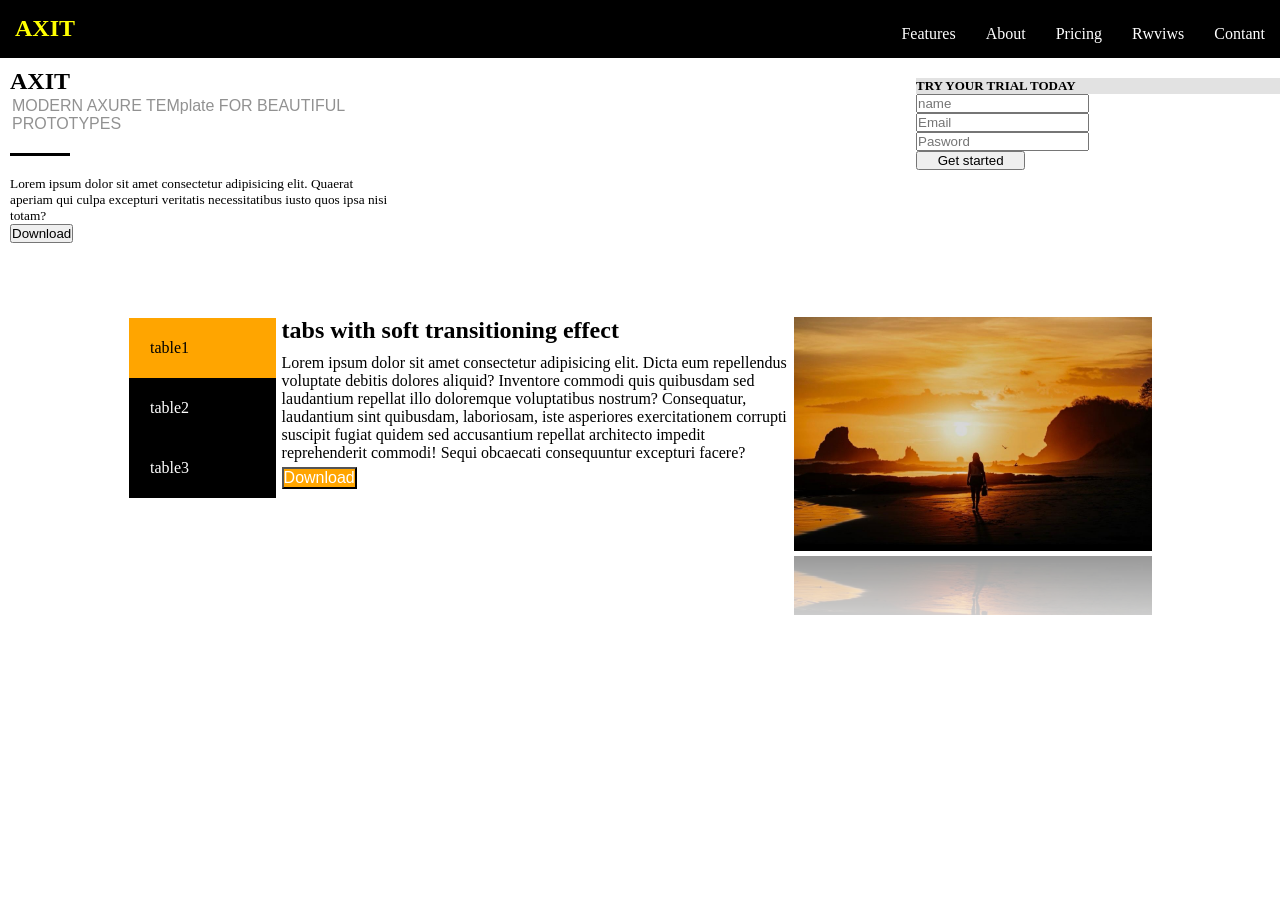
==== task web/index.html @ 0183dc54 "tasks" ====
<!DOCTYPE html>
<html lang="en">
<head>
    <meta charset="UTF-8">
    <meta name="viewport" content="width=device-width, initial-scale=1.0">
    <title>Document</title>
    <link rel="stylesheet" href="style.css">
</head>
<body>
    
    <nav class=" navbar">
        <div class="logo">
            <h2>AXIT</h2>
        </div>
        <ul>
           <li><a href="">Features</a></li>
           <li><a href="">About</a></li>
           <li><a href="">Pricing</a></li>
           <li><a href="">Rwviws</a></li>
           <li><a href="">Contant</a></li>
        </ul>
    
    </nav>
    <section class="bage-1">
        <div class="bage-">
    <h1 class="adress">AXIT</h1>
    <P class="adress-1">MODERN AXURE TEMplate FOR BEAUTIFUL PROTOTYPES</P>
    <hr class="border">
    <p class="lorem">Lorem ipsum dolor sit amet consectetur adipisicing elit. Quaerat aperiam qui culpa excepturi veritatis necessitatibus iusto quos ipsa nisi totam? </p>  
    <button>Download</button>
    </div>
   <div class="format-formm">
    <h2 class="adress-form">TRY YOUR TRIAL TODAY</h2>
 <form>
<input type="text" placeholder="name"><br>
<input type="email" placeholder="Email"><br>
<input type="password" placeholder="Pasword"><br>
<input class="sub" type="submit" value="Get started">
 </form>
 </div> 
</div>
    </section>
    <div class="all">
    <section class="table1s">
<div class="table1-1">table1</div>
<div class="table1-2">table2</div>
<div class="table1-3">table3</div>
    </section>
    <section class="section-2 ">
<h2 class="h">tabs with soft transitioning effect</h2>
<p>Lorem ipsum dolor sit amet consectetur adipisicing elit. Dicta eum repellendus voluptate debitis dolores aliquid? Inventore commodi quis quibusdam sed laudantium repellat illo doloremque voluptatibus nostrum? Consequatur, laudantium sint quibusdam, laboriosam, iste asperiores exercitationem corrupti suscipit fugiat quidem sed accusantium repellat architecto impedit reprehenderit commodi! Sequi obcaecati consequuntur excepturi facere?</p>
<button class="but">Download</button>
    </section>
    <section class="photo">
 <img src="photo/WhatsApp Image 2026-08-04 at 11.51.46 AM.jpeg">
    </section>
    </div>
</body>
</html>
---- task web/style.css ----
*{
padding: 0%;
margin: 0%;
box-sizing: border-box;


}
.navbar{
    overflow: hidden;
    background-color: black;
    overflow: hidden;
}
.logo{
    float: left;
    color: yellow;
    padding: 15px;
}


.navbar ul{
    list-style-type: none;
    padding: 0px;
    margin: 0px;
    float: right;
}
.navbar a{
color: white;
text-decoration: none;
display: block;
text-align: center;
display:inline-block;
padding: 15px;
margin-top: 10px;

}
.navbar li{
    float: left;
}

.bage-1 {
    overflow: hidden;
    margin: 10px;  
    width: 100%; 
    height: 100%; 
              
}
.lorem{
    font-size:smaller;
    text-align: left;
}
.border{
    width: 60px;
    height: 3px;
    background-color: black;
    border: none;
    margin: 20px 0;
}
.adress-1{
    font-size:medium;
    margin: 2px;
    color: rgba(0, 0, 0, 0.432);
    font-family: Verdana, Geneva, Tahoma, sans-serif;
  
}
.bage-{
    float: left;
    width: 30%;
}
.format-formm{
 border: 10px solid white ;
 width:30%;
 float: right;
}

.adress-form{
    font-size: small;

    background-color: rgba(211, 211, 211, 0.656);
}
.sub{

    width: 30%;
    text-align: center;
    
}
.all{

width: 90%;
overflow: hidden;
margin: auto;
padding: 5%;
margin-top: 5px;
}
.table1s{
border: 1px rgba(0, 0, 0, 0) solid;
width: 15%;
float: left;
padding-right:5px ;

}
.table1-1{
    border: 1px rgba(0, 0, 0, 0) solid;
padding: 20px;
background-color: orange;

}
.table1-2{
    border: 1px rgba(0, 0, 0, 0) solid;
    padding: 20px;
    color: white;
    background-color: black;
    
}
.table1-3{
    border: 1px rgba(0, 0, 0, 0.059) solid;
    padding: 20px;
    color: white;
    background-color: black;
    
}
.section-2{
    float: left;
    width: 50%;
    font-size: medium;
    padding: o 40px;

}
.h{
    padding-bottom: 10px;
}
.photo{
    float: left;
   width: 35%;
}

.photo img {
    max-width: 100%;
    height: auto;
    display: block;
    
    /* الكود السحري لعمل الانعكاس */
    -webkit-box-reflect: below 5px linear-gradient(transparent, transparent, rgba(0, 0, 0, 0.4));
}
.but{
    background-color:orange ;
    color: white;
    font-size: medium;
    margin-top: 5px;
}
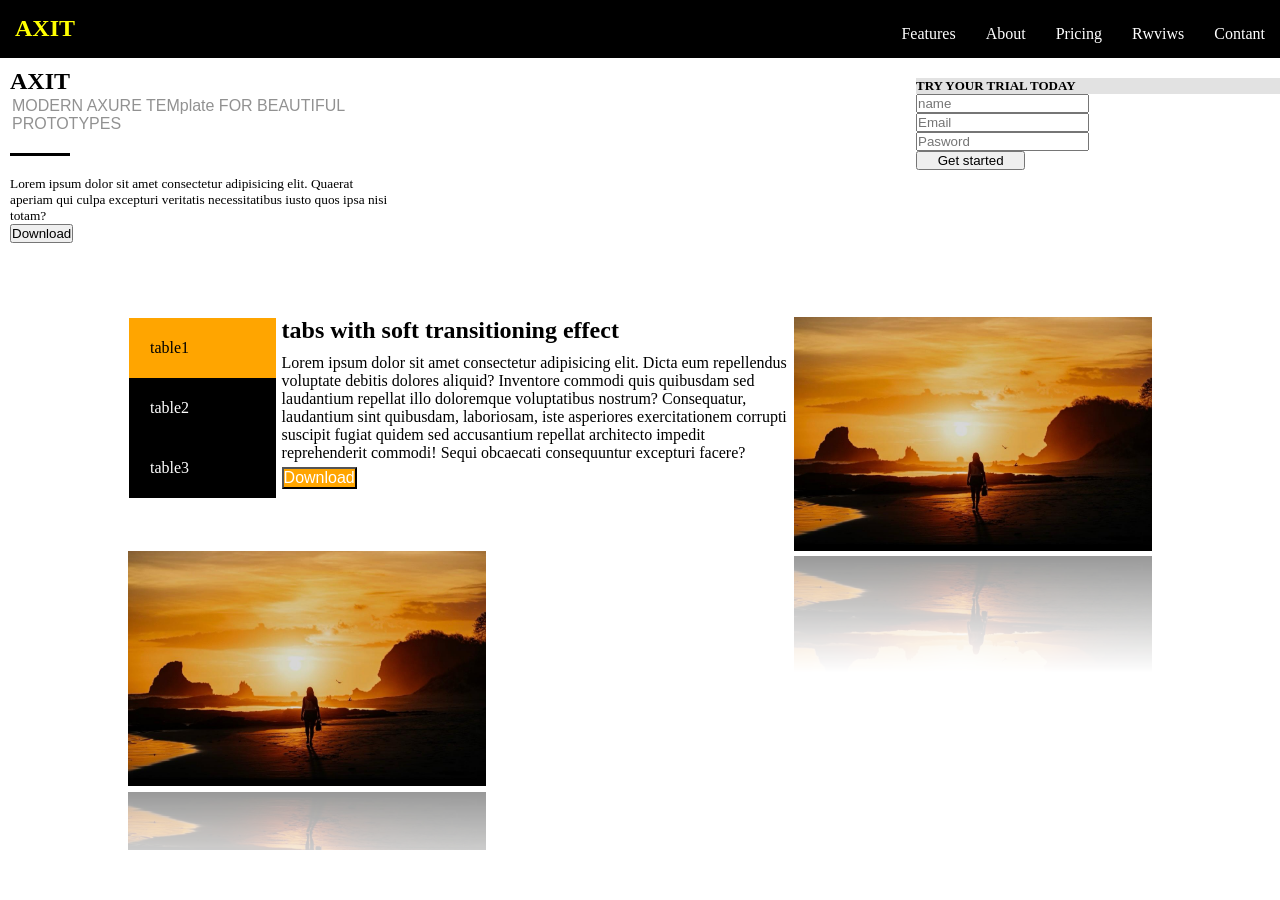
==== commit 7471e33b: "edit in task 4" ====
--- a/task web/index.html
+++ b/task web/index.html
@@ -54,6 +54,9 @@
     <section class="photo">
  <img src="photo/WhatsApp Image 2026-08-04 at 11.51.46 AM.jpeg">
     </section>
+      <section class="photo">
+ <img src="photo/WhatsApp Image 2026-08-04 at 11.51.46 AM.jpeg">
+    </section>
     </div>
 </body>
 </html>
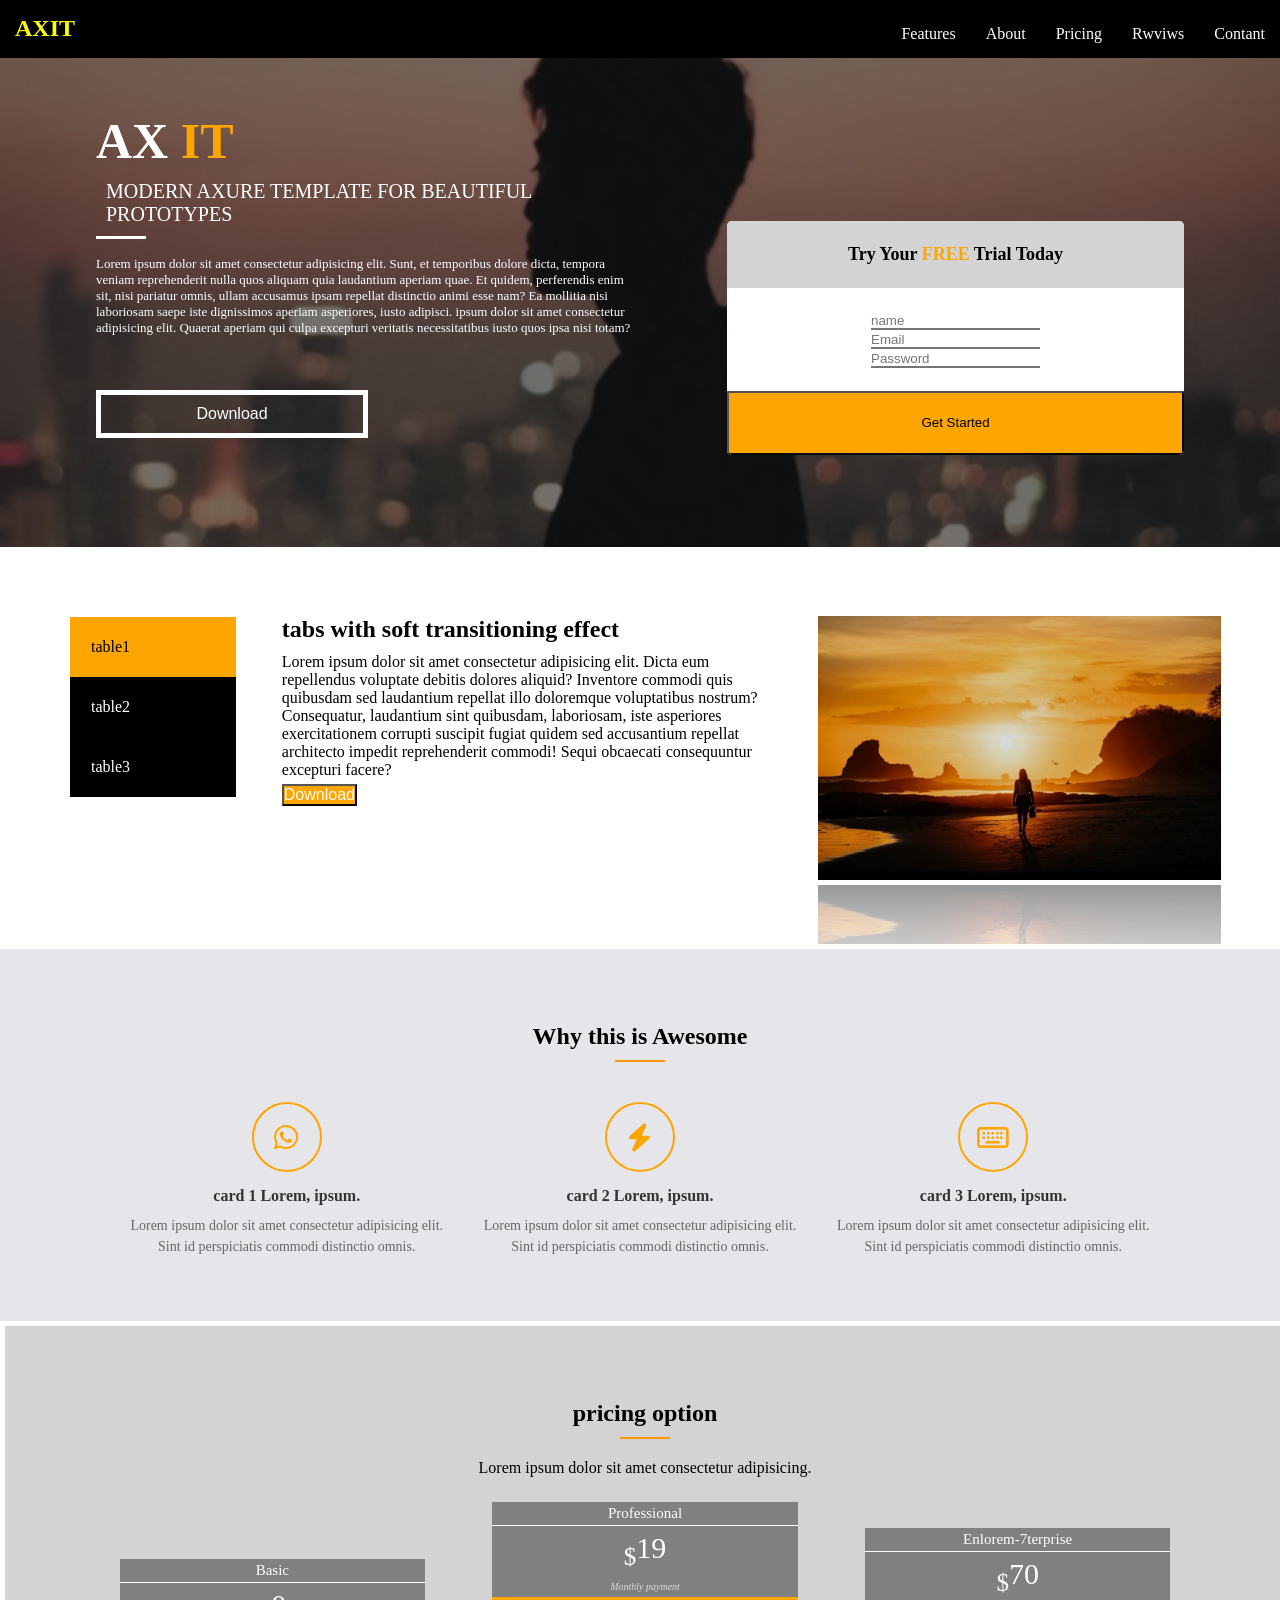
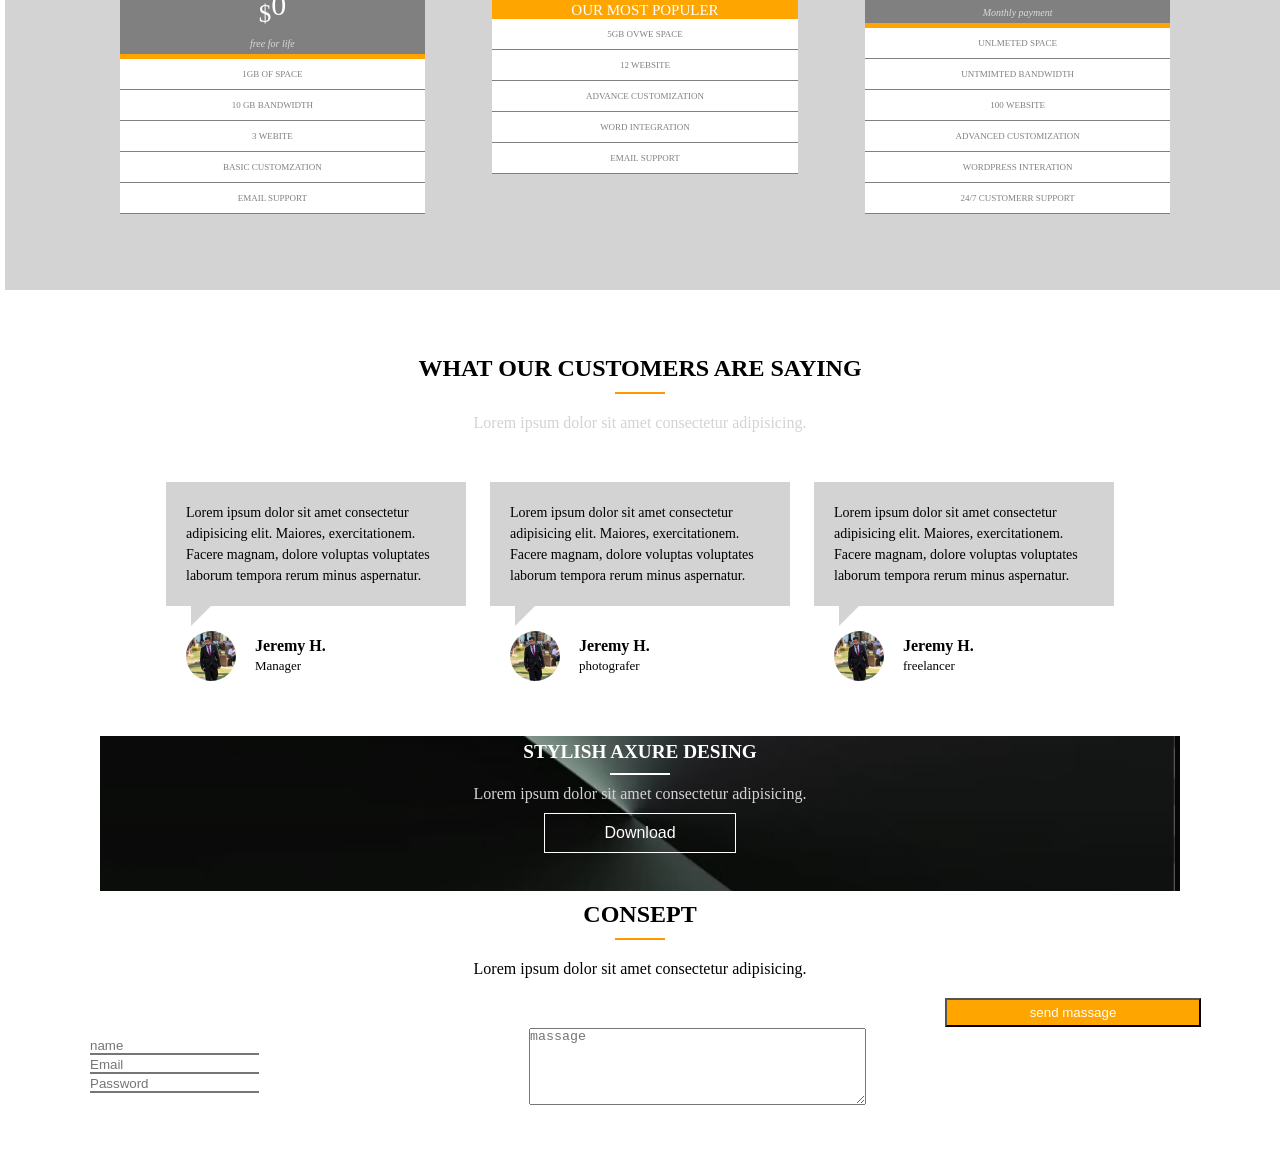
==== commit e8883b21: "form" ====
--- a/task web/index.html
+++ b/task web/index.html
@@ -3,8 +3,10 @@
 <head>
     <meta charset="UTF-8">
     <meta name="viewport" content="width=device-width, initial-scale=1.0">
+    <link rel="stylesheet" href="https://cdnjs.cloudflare.com/ajax/libs/font-awesome/6.4.0/css/all.min.css">
+    <link rel="stylesheet" href="style.css">
     <title>Document</title>
-    <link rel="stylesheet" href="style.css">
+    
 </head>
 <body>
     
@@ -21,25 +23,34 @@
         </ul>
     
     </nav>
-    <section class="bage-1">
-        <div class="bage-">
-    <h1 class="adress">AXIT</h1>
-    <P class="adress-1">MODERN AXURE TEMplate FOR BEAUTIFUL PROTOTYPES</P>
-    <hr class="border">
-    <p class="lorem">Lorem ipsum dolor sit amet consectetur adipisicing elit. Quaerat aperiam qui culpa excepturi veritatis necessitatibus iusto quos ipsa nisi totam? </p>  
-    <button>Download</button>
-    </div>
-   <div class="format-formm">
-    <h2 class="adress-form">TRY YOUR TRIAL TODAY</h2>
- <form>
-<input type="text" placeholder="name"><br>
-<input type="email" placeholder="Email"><br>
-<input type="password" placeholder="Pasword"><br>
-<input class="sub" type="submit" value="Get started">
- </form>
- </div> 
-</div>
-    </section>
+<section class="section-1">
+    <div class="bg-color">   
+        <div class="contain-1">
+            <div class="bage-">
+                <h1 class="adress"><b>AX</b> <span class="i">IT</span> </h1>
+                <p class="adress-1">MODERN AXURE TEMPLATE FOR BEAUTIFUL PROTOTYPES</p>
+
+                <hr class="border">
+                <p class="lorem">Lorem ipsum dolor sit amet consectetur adipisicing elit. Sunt, et temporibus dolore dicta, tempora veniam reprehenderit nulla quos aliquam quia laudantium aperiam quae. Et quidem, perferendis enim sit, nisi pariatur omnis, ullam accusamus ipsam repellat distinctio animi esse nam? Ea mollitia nisi laboriosam saepe iste dignissimos aperiam asperiores, iusto adipisci. ipsum dolor sit amet consectetur adipisicing elit. Quaerat aperiam qui culpa excepturi veritatis necessitatibus iusto quos ipsa nisi totam?</p>  
+                <button class="btn-download">Download</button>
+            </div>
+            <div class="format-formm">
+                <h2 class="adress-form">Try Your <span class="F">FREE</span>  Trial Today</h2>
+
+                <form>
+
+                    <div class="inputs">
+                    <input  type="text" placeholder="name" class="name"><br>
+                    <input type="email" placeholder="Email" class="email"><br>
+                    <input type="password" placeholder="Password" class="Password"><br>
+                    </div>
+                    <input  type="submit" value="Get Started" class="sub">
+                </form>
+            </div>
+            <div class="clear"></div>
+        </div>
+    </div>
+</section>    
     <div class="all">
     <section class="table1s">
 <div class="table1-1">table1</div>
@@ -54,9 +65,154 @@
     <section class="photo">
  <img src="photo/WhatsApp Image 2026-08-04 at 11.51.46 AM.jpeg">
     </section>
-      <section class="photo">
- <img src="photo/WhatsApp Image 2026-08-04 at 11.51.46 AM.jpeg">
-    </section>
-    </div>
+    </div>
+    
+<section class="style-section">
+    
+    <h2 class="title">Why this is Awesome</h2>
+    <hr class="pord">
+    <div class="cards-container clearfix">
+        <div class="card">
+        <div class="icon-circle">
+         <i class="fa-brands fa-whatsapp"></i>
+            </div>
+            <h3>card 1 Lorem, ipsum.</h3>
+            <p>Lorem ipsum dolor sit amet consectetur adipisicing elit. Sint id perspiciatis commodi distinctio omnis.</p>
+        </div>
+
+        
+        <div class="card">
+            <div class="icon-circle">
+                <i class="fa-solid fa-bolt"></i>
+            </div>
+            <h3>card 2 Lorem, ipsum.</h3>
+            <p>Lorem ipsum dolor sit amet consectetur adipisicing elit. Sint id perspiciatis commodi distinctio omnis.</p>
+        </div>
+
+        
+        <div class="card">
+            <div class="icon-circle">
+                <i class="fa-regular fa-keyboard"></i>
+            </div>
+            <h3>card 3 Lorem, ipsum.</h3>
+            <p>Lorem ipsum dolor sit amet consectetur adipisicing elit. Sint id perspiciatis commodi distinctio omnis.</p>
+        </div>
+
+    </div>
+</section>
+
+<section class="section-4">
+    <h2 class="title-4">pricing option</h2>
+    <hr class="pord">
+    <p class="Lorem-7">Lorem ipsum dolor sit amet consectetur adipisicing.</p>
+<div class="mony-1">
+    <div class="bas-0">
+        <div class="bas">Basic</div>
+<div class="dolar-0"><sub>$</sub>0</div>
+<div class="free">free for life</div>
+ </div>
+<div class="gb-1">1GB OF SPACE</div>
+<div class="gb-10">10 GB BANDWIDTH</div>
+<div class="we-3">3 WEBITE</div>
+<div class="ba">BASIC CUSTOMZATION</div>
+<div class="em">EMAIL SUPPORT</div>
+</div>
+<div class="mony-2">
+<div class="pro">Professional</div>
+<div class="dolar-19"><sub>$</sub>19</div>
+<div class="mon">Monthly payment</div>
+<div class="or">OUR MOST POPULER</div>
+<div class="g-5"> 5GB OVWE SPACE</div>
+<div class="we-12">12 WEBSITE</div>
+<div class="ad">ADVANCE CUSTOMIZATION</div>
+<div class="wo">WORD INTEGRATION</div>
+<div class="ema">EMAIL SUPPORT</div>
+</div>
+<div class="mony-3">
+    <div class="ent">Enlorem-7terprise</div>
+    <div class="dolar-70"><sub>$</sub>70</div> 
+    <div class="mot">Monthly payment</div> 
+    <div class="un">UNLMETED SPACE</div> 
+    <div class="unt">UNTMIMTED BANDWIDTH</div> 
+    <div class="we-100">100 WEBSITE</div> 
+    <div class="adva">ADVANCED CUSTOMIZATION</div> 
+    <div class="word">WORDPRESS INTERATION</div> 
+    <div class="cost">24/7 CUSTOMERR SUPPORT</div> 
+</div>
+</section>
+
+<section class="Images">
+    <h2 class="title-4">WHAT OUR CUSTOMERS ARE SAYING</h2>
+
+    <hr class="pord">
+    <p class="s">Lorem ipsum dolor sit amet consectetur adipisicing.</p>
+    
+    <div class="section-5">
+        <div class="box">
+            <div class="ser">
+                <p class="lorem-20">Lorem ipsum dolor sit amet consectetur adipisicing elit. Maiores, exercitationem. Facere magnam, dolore voluptas voluptates laborum tempora rerum minus aspernatur.</p>
+            </div>
+<div class="user-info">
+    <img src="photo/WhatsApp Image 2026-08-07 at 8.07.21 AM.jpeg" class="img-1">
+    <div class="user-text">
+        <h4 class="user-name">Jeremy H.</h4>
+        <p class="user-title">Manager</p>
+    </div>
+</div>
+        </div>
+        <div class="box">
+            <div class="ser">
+                <p class="lorem-20">Lorem ipsum dolor sit amet consectetur adipisicing elit. Maiores, exercitationem. Facere magnam, dolore voluptas voluptates laborum tempora rerum minus aspernatur.</p>
+            </div>
+
+<div class="user-info">
+    <img src="photo/WhatsApp Image 2026-08-07 at 8.07.21 AM.jpeg" class="img-1">
+    <div class="user-text">
+        <h4 class="user-name">Jeremy H.</h4>
+        <p class="user-title">photografer</p>
+    </div>
+</div>
+        </div>
+        <div class="box">
+            <div class="ser">
+                <p class="lorem-20">Lorem ipsum dolor sit amet consectetur adipisicing elit. Maiores, exercitationem. Facere magnam, dolore voluptas voluptates laborum tempora rerum minus aspernatur.</p>
+            </div>
+<div class="user-info">
+    <img src="photo/WhatsApp Image 2026-08-07 at 8.07.21 AM.jpeg" class="img-1">
+    <div class="user-text">
+        <h4 class="user-name">Jeremy H.</h4>
+        <p class="user-title">freelancer</p>
+    </div>
+</div>
+        </div>
+    </div>
+</section>
+<section class="section-6">
+    <h3 class="title-5">STYLISH AXURE DESING</h3>
+    <hr class="pords">
+    <p class="ss">Lorem ipsum dolor sit amet consectetur adipisicing.</p>
+    <form>
+    <button class="bt-download ">Download</button>
+</form>
+</section>
+<section class="last">
+    <h2 class="title">CONSEPT</h2> 
+    <hr class="pord">
+    <p class="">Lorem ipsum dolor sit amet consectetur adipisicing.</p>
+ <form class="form-2">
+ <div class="inputs">
+<input  type="text" placeholder="name" class="name"><br>
+<input type="email" placeholder="Email" class="email"><br>
+<input type="password" placeholder="Password" class="Password"><br>
+</div>
+ </form>
+<form class="form-3">
+    <textarea rows="5" cols="40" placeholder="massage"></textarea>
+</form>
+<form>
+ <input  type="submit" value="send massage" class="sub-1">
+
+</form>
+</section>
 </body>
 </html>
--- a/task web/style.css
+++ b/task web/style.css
@@ -37,59 +37,149 @@
     float: left;
 }
 
-.bage-1 {
+.bage- {
+    float: left;
+    width: 100%; 
+    text-align: left;
+    color: white; 
+}
+.i{
+    font-size: 50px;
+    color: orange;
+    font-family: Cambria, Cochin, Georgia, Times, 'Times New Roman', serif;
+    margin: 0;
+    padding: 0;
+}
+.border {
+    width: 50px;           /* عرض الخط بقى صغير ومحدد */
+    height: 3px;           /* سمك الخط */
+    background-color: white; /* لون الخط أبيض عشان يبان فوق التغيمة */
+    border: none;
+      /* مسافات فوق وتحت */
+    margin-right: auto;   
+    text-align: center;  /* الكود السحري: بيزق الخط ويثبته في الناحية اليمين */
+}
+.adress{
+ font-size: 50px;
+ text-align: left;
+ padding: 10% 0 0;
+}
+.adress-1{
+    font-size: 20px;
+    padding: 10px;
+    text-align: left;
+}
+.lorem{
+font-size: small;
+margin:3% 0 10% 0 ;
+text-align: left;
+}
+.format-formm {
+    float: right;
+    width: 50%; 
+    background-color: white; 
+    border-radius: 4px;
     overflow: hidden;
-    margin: 10px;  
-    width: 100%; 
-    height: 100%; 
-              
-}
-.lorem{
-    font-size:smaller;
+}
+
+.section-1 {
+    overflow: hidden;
+    width: 100%;
+    height: auto;
+    background-image: url("photo/WhatsApp\ Image\ 2026-08-05\ at\ 4.25.13\ PM.jpeg");
+    background-size: cover ;
+    background-repeat: no-repeat;
+    background-position: center;
+}
+.btn-download{
+
+    width: 50%;
+    font-size: 100%;
+    text-align: center;
+    padding: 10px;
+    background-color: rgba(255, 255, 255, 0);
+    border: solid white 5px;
+    color: white;
+    margin-bottom: 20%;
+}
+.bg-color {
+    background-color: rgba(0, 0, 0, 0.542);
+    width: 100%;
+}
+
+.contain-1 {
+    width: 85%;
+    margin: auto;
+}
+
+.bage- {
+    float: left;
+    width: 50%;
     text-align: left;
-}
-.border{
-    width: 60px;
-    height: 3px;
-    background-color: black;
-    border: none;
-    margin: 20px 0;
-}
-.adress-1{
-    font-size:medium;
-    margin: 2px;
-    color: rgba(0, 0, 0, 0.432);
-    font-family: Verdana, Geneva, Tahoma, sans-serif;
-  
-}
-.bage-{
-    float: left;
-    width: 30%;
-}
-.format-formm{
- border: 10px solid white ;
- width:30%;
- float: right;
-}
-
+    color: white; 
+}
 .adress-form{
-    font-size: small;
-
-    background-color: rgba(211, 211, 211, 0.656);
+font-size: large;
+font-weight: 100%;
+background-color: lightgray;
+text-align: center;
+padding: 5% 0;
+}
+.F{
+    color: orange;
+}
+.format-formm {
+    float: right;
+    width: 42%;
+    background-color: white;
+    border-radius: 5px;
+    overflow: hidden;
+    height: 100%;
+    margin-top: 15%;
+}
+.inputs{
+    border-top: none;
+    text-align: center;
+    width: 100%;
+    padding: 5% 0;
+}
+.name{
+
+    border-top: 5px;
+    border-left:hidden;
+    border-right: hidden;
+}
+.email{
+
+    border-top: 5px;
+    border-left:hidden;
+    border-right: hidden;
+}
+.Password{
+    
+    border-top: 5px;
+    border-left:hidden;
+    border-right: hidden;
+
 }
 .sub{
 
-    width: 30%;
-    text-align: center;
-    
+background-color: orange;
+text-align: center;
+width:100% ;
+margin:0;
+padding:5% 0 ;
+}
+.clear {
+    clear: both;
 }
 .all{
-
-width: 90%;
+    
+width: 100%;
 overflow: hidden;
-margin: auto;
-padding: 5%;
-margin-top: 5px;
+padding: 5% ;
+margin: 5px;
+height: auto;
 }
 .table1s{
 border: 1px rgba(0, 0, 0, 0) solid;
@@ -122,7 +212,7 @@
     float: left;
     width: 50%;
     font-size: medium;
-    padding: o 40px;
+    padding: 0 40px;
 
 }
 .h{
@@ -146,4 +236,335 @@
     color: white;
     font-size: medium;
     margin-top: 5px;
+}
+
+.style-section {
+    padding: 5% 10%;
+    text-align: center;
+    background-color: #e6e6ea;
+}
+.title{
+    margin: 10px 0;
+}
+.pord {
+
+    border: 1px solid orange;
+    width: 60px;
+    margin-left: auto;
+    margin-right: auto;
+    
+}
+
+.card {
+    float: left; 
+    width: 31%; 
+    margin-right: 3.5%; 
+    text-align: center;
+}
+
+.card:last-child {
+    margin-right: 0;
+}
+
+
+.clearfix::after {
+    content: "";
+    display: table;
+    clear: both;
+}
+
+.icon-circle {
+    width: 70px;
+    height: 70px;
+    border: 2px solid orange;
+    border-radius: 50%;
+    margin: 0 auto 15px auto;
+    color: orange;
+    font-size: 28px;
+    line-height: 70px; 
+    text-align: center; 
+     margin-top: 20px;
+
+}
+
+.card h3 {
+    margin-bottom: 10px;
+    font-size: 16px;
+    color: #333;
+}
+
+.card p {
+    font-size: 14px;
+    color: #666;
+    line-height: 1.5;
+}
+.section-4{
+
+background-color: lightgrey;
+text-align: center;
+width: 100%;
+overflow: hidden;
+padding: 5% ;
+margin: 5px;
+height: auto;
+}
+.title-4{
+    margin: 10px 0;
+
+}
+.lorem-7{
+    
+        text-align: center;
+        color: gray;
+        padding: 0 ;
+        margin: 10px 0;
+        font-size: smaller; 
+
+}
+
+
+.mony-1, .mony-2, .mony-3 {
+
+    display: inline-block;
+    width: 30%; 
+    border: 1px ;
+    padding: 20px;
+    margin: 1%; 
+    box-sizing:border-box
+}
+    .bas, .pro, .ent{
+
+        border-bottom:1px white solid ;
+        background-color: gray;
+        font-size: 15px;
+        padding: 3px;
+        color: white;
+    }
+    .dolar-0, .dolar-19, .dolar-70{
+
+        background-color: gray;
+        font-size: 30px;
+        padding: 5px;
+        color: white;
+    }
+    .free, .mon, .mot {
+        border-bottom:5px orange solid  ;
+        background-color: gray;
+        font-size: 10px;
+        padding: 5px;
+        color: rgba(255, 255, 255, 0.706);
+        font-style: italic;
+    }
+    .gb-1, .gb-10, .we-3, .ba, .em, .un, .unt, .we-100, .adva, .word, .cost {
+
+        text-align: center;
+        background-color: white;
+        color: gray;
+        padding: 10px ;
+        border-bottom:1px solid ;
+        font-size: xx-small; 
+    }
+    .g-5, .we-12, .ad, .wo, .ema {
+
+        
+        text-align: center;
+        background-color: white;
+        color: gray;
+        padding: 10px ;
+        border-bottom:1px solid ;
+        font-size: xx-small; 
+
+    }
+    .or{
+        font-size: 15px;
+        background-color: orange;
+        color: white;
+    }
+    .mony-2{
+
+        position: relative;
+        bottom: 20px;
+    }
+     .mony-1{
+
+        position: relative;
+        top: 20px;
+     }
+     .mony-3{
+        
+        position: relative;
+        top: 20px;
+     }
+    
+.Images {
+    padding: 50px 20px;
+    background-color: #fff;
+    text-align: center; 
+}
+
+.title-4 {
+    text-align: center;}
+
+.pord {
+    width: 50px;
+    border: 1px solid #ff9800; /* الخط البرتقالي */
+    margin: 0 auto 20px auto;
+}
+
+.s {
+
+    color: lightgrey;
+    margin-bottom: 50px;
+}
+
+
+.section-5 {
+    text-align: center; 
+    margin: 0 auto;
+    max-width: 1000px;
+}
+
+.box {
+    display: inline-block; 
+    width: 30%; 
+    margin: 0 1%; 
+    vertical-align: top; /*   الترتيب من فوق لتحت*/
+    box-sizing: border-box;
+}
+
+
+.ser {
+    background-color: lightgray;
+    padding: 20px;
+    position: relative;
+    margin-bottom: 25px; 
+}
+.ser::after {
+    content: '';
+    position: absolute;
+    top: 100%; /* عشان ينزل تحت المربع الرمادي */
+    left: 25px; /* المسافة من الشمال (تقدر تغير الرقم ده عشان تظبطه فوق الصورة بالظبط) */
+    
+    width: 0;
+    height: 0;
+    
+    /* سر المثلث القائم الزاوية: */
+    border-top: 20px solid lightgray; /* ده بيدي اللون والارتفاع */
+    border-right: 20px solid transparent; /* ده اللي بيعمل الخط المايل من اليمين */
+    
+    border-left: 0; /* ده بيخلي الخط ينزل مستقيم تماماً من ناحية الشمال */
+    border-bottom: 0;
+}
+
+.lorem-20 {
+    font-size: 14px;
+    color:black;
+    line-height: 1.5;
+    margin: 0;
+    text-align: left; 
+}
+
+
+.user-info {
+    text-align: left; 
+    padding-left: 20px; 
+    margin-top: 10px;
+}
+
+
+.img-1 {
+    width: 50px;
+    height: 50px;
+    border-radius: 50%;
+    display: inline-block; 
+    vertical-align: middle; 
+    margin: 0; 
+}
+
+
+.user-text {
+    display: inline-block; 
+    vertical-align: middle;
+    margin-left: 15px; 
+}
+
+.user-name {
+    margin: 0;
+    font-size: 16px;
+    color: black;
+}
+
+.user-title {
+    margin: 0;
+    font-size: 13px;
+    color: black;
+    margin-top: 3px;
+}
+.section-6{
+
+    width: 100%;
+    height: auto;
+    background-image: url("photo/WhatsApp\ Image\ 2026-08-08\ at\ 2.43.07\ AM.jpeg");
+    background-repeat: no-repeat;
+    background-position: center;
+    text-align: center;
+}
+.title-5{
+    font-size:larger;
+    color: white;
+    margin: 5px 0;
+    padding: 5px 0;
+
+}
+.bt-download{
+    width: 15%;
+    font-size: 100%;
+    text-align: center;
+    padding: 10px;
+    background-color: rgba(255, 255, 255, 0);
+    border: solid white 1px;
+    color: white;
+    margin-bottom: 3%;
+    }
+    .ss{
+    color: lightgrey;
+    margin-bottom: 10px;
+    margin: 5px;
+    padding: 5px;
+    }
+    .pords{
+    border: 1px solid white;
+    width: 60px;
+    margin-left: auto;
+    margin-right: auto;
+    }
+
+    .last{
+        overflow: hidden;
+        text-align: center;
+        height: auto;
+        
+    }
+    .form-2
+    {
+float: left;
+padding-right: 70px;
+margin-left: 90px;
+margin-top: 50px;
+margin-bottom: 50px;
+    }
+    .form-3{
+        float: left;
+        padding-left: 200px;
+        margin-top: 50px;
+        margin-bottom: 50px;
+    }
+    .sub-1{
+background-color: orange;
+color: white;
+text-align: center;
+width:20% ;
+margin:20px;
+padding:5px  ;
+
 }
